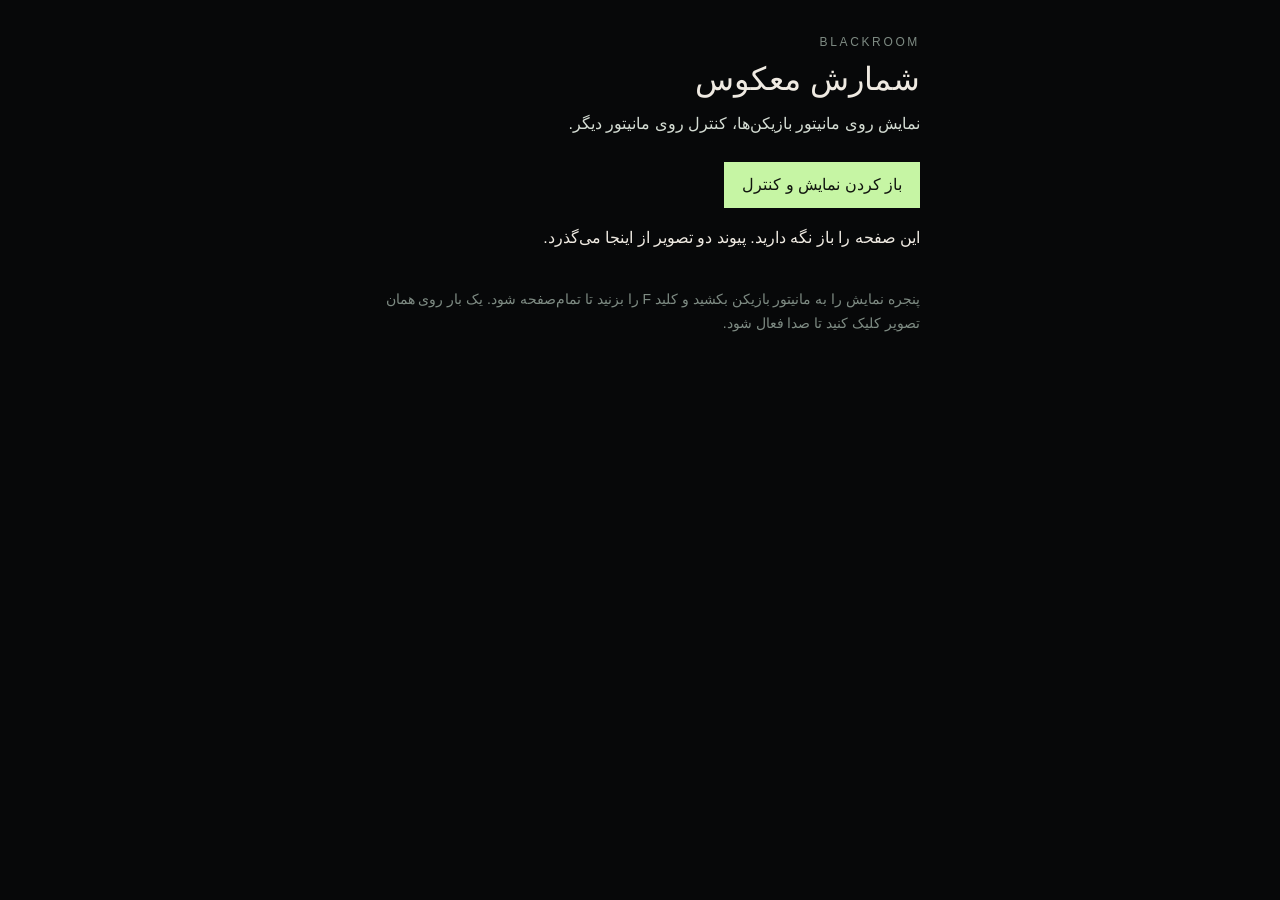
==== index.html @ 9838bee4 "Add the BLACKROOM dual-monitor escape-room countdown. Co-authored-by: Cursor <cursoragent@cursor.com" ====
<!DOCTYPE html>
<html lang="fa" dir="rtl">
<head>
  <meta charset="utf-8">
  <meta name="viewport" content="width=device-width, initial-scale=1">
  <title>شمارش معکوس</title>
  <style>
    :root { color-scheme: dark; }
    * { box-sizing: border-box; }
    html, body {
      margin: 0;
      min-height: 100%;
      background: #070809;
      color: #d5ddd4;
      font-family: "Segoe UI", Tahoma, sans-serif;
    }
    body {
      display: flex;
      align-items: center;
      justify-content: center;
      padding: 32px 20px;
    }
    main { width: min(560px, 100%); }
    p { line-height: 1.7; }
    .kicker {
      margin: 0 0 8px;
      letter-spacing: 0.22em;
      color: #7e8b83;
      font-size: 12px;
    }
    h1 {
      margin: 0 0 12px;
      font-weight: 500;
      font-size: 32px;
      color: #efeae2;
    }
    .lead { margin-top: 0; color: #d5ddd4; }
    button {
      margin-top: 8px;
      background: #c6f5a4;
      color: #10140e;
      border: 0;
      padding: 12px 18px;
      font: 16px/1.4 "Segoe UI", Tahoma, sans-serif;
      cursor: pointer;
    }
    button:hover { background: #ddffc4; }
    button:focus-visible { outline: 1px solid #c6f5a4; outline-offset: 3px; }
    .note { color: #7e8b83; font-size: 14px; }
    #status { min-height: 3em; color: #efeae2; }
  </style>
</head>
<body>
  <main>
    <p class="kicker">BLACKROOM</p>
    <h1>شمارش معکوس</h1>
    <p class="lead">نمایش روی مانیتور بازیکن‌ها، کنترل روی مانیتور دیگر.</p>
    <button id="open" type="button">باز کردن نمایش و کنترل</button>
    <p id="status">این صفحه را باز نگه دارید. پیوند دو تصویر از اینجا می‌گذرد.</p>
    <p class="note">پنجره نمایش را به مانیتور بازیکن بکشید و کلید F را بزنید تا تمام‌صفحه شود. یک بار روی همان تصویر کلیک کنید تا صدا فعال شود.</p>
  </main>
  <script>
    (function () {
      var CHANNEL = "countdown-link";
      var displayWin = null;
      var controlWin = null;
      var seen = { display: false, control: false };
      var openBtn = document.getElementById("open");
      var statusEl = document.getElementById("status");

      function send(win, msg) {
        if (!win || win.closed) return;
        try { win.postMessage(msg, "*"); } catch (err) {}
      }

      window.addEventListener("message", function (e) {
        var msg = e.data;
        if (!msg || msg.channel !== CHANNEL) return;
        if (msg.from === "display" || msg.from === "control") seen[msg.from] = true;
        paint();
        if (msg.from === "control") send(displayWin, msg);
        else if (msg.from === "display") send(controlWin, msg);
      });

      function paint() {
        if (!displayWin && !controlWin) return;
        var d = displayWin && !displayWin.closed;
        var c = controlWin && !controlWin.closed;
        if (!d || !c) {
          statusEl.textContent = "یکی از پنجره‌ها بسته شده. دوباره باز کنید. این صفحه باید باز بماند.";
          return;
        }
        if (seen.display && seen.control) statusEl.textContent = "پیوند برقرار است. این صفحه را نبندید.";
        else statusEl.textContent = "پنجره‌ها باز شدند. نمایش را به مانیتور بازیکن بکشید.";
      }

      function nudge() {
        if (!("getScreenDetails" in window)) return Promise.resolve();
        return window.getScreenDetails().then(function (details) {
          var current = details.currentScreen;
          var other = null;
          for (var i = 0; i < details.screens.length; i++) {
            if (details.screens[i] !== current) {
              other = details.screens[i];
              break;
            }
          }
          if (other && displayWin && !displayWin.closed) {
            displayWin.moveTo(other.availLeft, other.availTop);
            displayWin.resizeTo(other.availWidth, other.availHeight);
          }
          if (current && controlWin && !controlWin.closed) {
            var w = Math.min(1280, Math.floor(current.availWidth * 0.84));
            var h = Math.min(860, Math.floor(current.availHeight * 0.84));
            var left = current.availLeft + Math.floor((current.availWidth - w) / 2);
            var top = current.availTop + 24;
            controlWin.moveTo(left, top);
            controlWin.resizeTo(w, h);
          }
        }).catch(function () {});
      }

      openBtn.addEventListener("click", function () {
        seen.display = false;
        seen.control = false;
        displayWin = window.open("display.html", "countdown-display", "width=1440,height=900");
        controlWin = window.open("control.html", "countdown-control", "width=1280,height=860");
        if (!displayWin || !controlWin) {
          statusEl.textContent = "مرورگر پنجره را بست. اجازه‌ی پاپ‌آپ را بدهید و دوباره امتحان کنید.";
          return;
        }
        controlWin.focus();
        statusEl.textContent = "پنجره‌ها باز شدند. نمایش را به مانیتور بازیکن بکشید و کلید F را بزنید.";
        nudge();
      });

      setInterval(paint, 1000);
    })();
  </script>
</body>
</html>
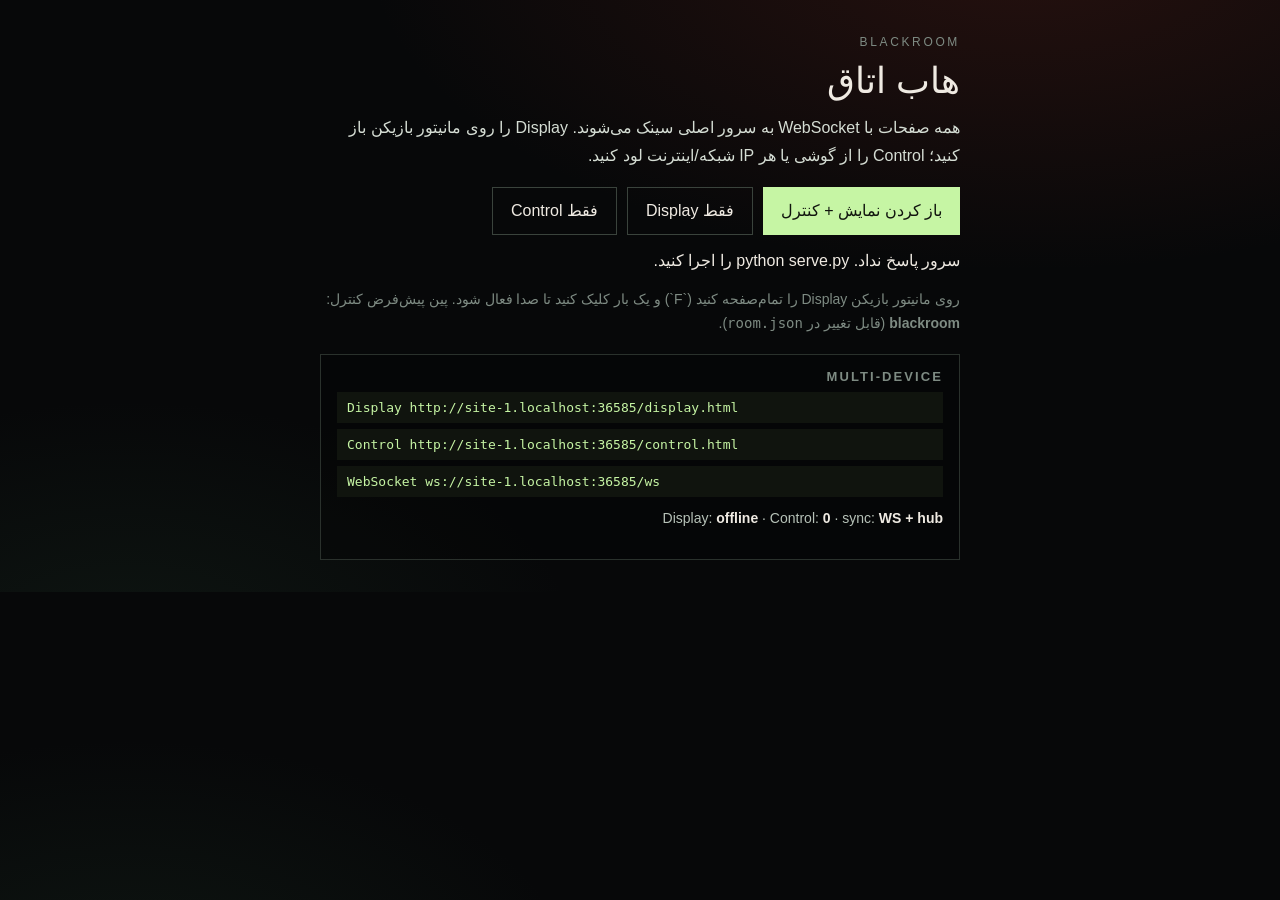
==== commit 55d46abd: "Let operators run the countdown from other devices through the room server and a public hub. Co-auth" ====
--- a/index.html
+++ b/index.html
@@ -3,14 +3,17 @@
 <head>
   <meta charset="utf-8">
   <meta name="viewport" content="width=device-width, initial-scale=1">
-  <title>شمارش معکوس</title>
+  <title>BLACKROOM Hub</title>
   <style>
     :root { color-scheme: dark; }
     * { box-sizing: border-box; }
     html, body {
       margin: 0;
       min-height: 100%;
-      background: #070809;
+      background:
+        radial-gradient(1200px 600px at 80% -10%, rgba(120, 40, 30, 0.28), transparent 55%),
+        radial-gradient(900px 500px at 10% 110%, rgba(40, 70, 50, 0.22), transparent 50%),
+        #070809;
       color: #d5ddd4;
       font-family: "Segoe UI", Tahoma, sans-serif;
     }
@@ -20,7 +23,7 @@
       justify-content: center;
       padding: 32px 20px;
     }
-    main { width: min(560px, 100%); }
+    main { width: min(640px, 100%); }
     p { line-height: 1.7; }
     .kicker {
       margin: 0 0 8px;
@@ -31,33 +34,84 @@
     h1 {
       margin: 0 0 12px;
       font-weight: 500;
-      font-size: 32px;
+      font-size: clamp(28px, 5vw, 36px);
       color: #efeae2;
     }
     .lead { margin-top: 0; color: #d5ddd4; }
-    button {
-      margin-top: 8px;
+    .actions {
+      display: flex;
+      flex-wrap: wrap;
+      gap: 10px;
+      margin: 18px 0 8px;
+    }
+    button, a.btn {
       background: #c6f5a4;
       color: #10140e;
       border: 0;
       padding: 12px 18px;
       font: 16px/1.4 "Segoe UI", Tahoma, sans-serif;
       cursor: pointer;
-    }
-    button:hover { background: #ddffc4; }
-    button:focus-visible { outline: 1px solid #c6f5a4; outline-offset: 3px; }
+      text-decoration: none;
+      display: inline-block;
+    }
+    button.secondary, a.btn.secondary {
+      background: transparent;
+      color: #efeae2;
+      border: 1px solid #3a433c;
+    }
+    button:hover, a.btn:hover { filter: brightness(1.06); }
+    button:focus-visible, a.btn:focus-visible { outline: 1px solid #c6f5a4; outline-offset: 3px; }
     .note { color: #7e8b83; font-size: 14px; }
-    #status { min-height: 3em; color: #efeae2; }
+    #status { min-height: 1.5em; color: #efeae2; margin: 12px 0 4px; }
+    .urls {
+      margin-top: 18px;
+      padding: 14px 16px;
+      border: 1px solid #2a312c;
+      background: rgba(0, 0, 0, 0.28);
+    }
+    .urls h2 {
+      margin: 0 0 8px;
+      font-size: 13px;
+      letter-spacing: 0.16em;
+      color: #7e8b83;
+      font-weight: 600;
+    }
+    .urls code {
+      display: block;
+      direction: ltr;
+      text-align: left;
+      margin: 6px 0;
+      padding: 8px 10px;
+      background: #10140e;
+      color: #c6f5a4;
+      font-size: 13px;
+      word-break: break-all;
+    }
+    .peers {
+      margin-top: 10px;
+      font-size: 14px;
+      color: #b7c2b8;
+    }
+    .peers b { color: #efeae2; font-weight: 600; }
   </style>
 </head>
 <body>
   <main>
     <p class="kicker">BLACKROOM</p>
-    <h1>شمارش معکوس</h1>
-    <p class="lead">نمایش روی مانیتور بازیکن‌ها، کنترل روی مانیتور دیگر.</p>
-    <button id="open" type="button">باز کردن نمایش و کنترل</button>
-    <p id="status">این صفحه را باز نگه دارید. پیوند دو تصویر از اینجا می‌گذرد.</p>
-    <p class="note">پنجره نمایش را به مانیتور بازیکن بکشید و کلید F را بزنید تا تمام‌صفحه شود. یک بار روی همان تصویر کلیک کنید تا صدا فعال شود.</p>
+    <h1>هاب اتاق</h1>
+    <p class="lead">همه صفحات با WebSocket به سرور اصلی سینک می‌شوند. Display را روی مانیتور بازیکن باز کنید؛ Control را از گوشی یا هر IP شبکه/اینترنت لود کنید.</p>
+    <div class="actions">
+      <button id="open-both" type="button">باز کردن نمایش + کنترل</button>
+      <a class="btn secondary" id="open-display" href="display.html" target="countdown-display">فقط Display</a>
+      <a class="btn secondary" id="open-control" href="control.html" target="countdown-control">فقط Control</a>
+    </div>
+    <p id="status">در حال خواندن آدرس شبکه…</p>
+    <p class="note">روی مانیتور بازیکن Display را تمام‌صفحه کنید (`F`) و یک بار کلیک کنید تا صدا فعال شود. پین پیش‌فرض کنترل: <b dir="ltr">blackroom</b> (قابل تغییر در <code dir="ltr">room.json</code>).</p>
+    <div class="urls">
+      <h2>MULTI-DEVICE</h2>
+      <div id="url-list"></div>
+      <p class="peers" id="peers">Display: — · Control: —</p>
+    </div>
   </main>
   <script>
     (function () {
@@ -65,8 +119,10 @@
       var displayWin = null;
       var controlWin = null;
       var seen = { display: false, control: false };
-      var openBtn = document.getElementById("open");
+      var openBtn = document.getElementById("open-both");
       var statusEl = document.getElementById("status");
+      var urlList = document.getElementById("url-list");
+      var peersEl = document.getElementById("peers");
 
       function send(win, msg) {
         if (!win || win.closed) return;
@@ -87,37 +143,53 @@
         var d = displayWin && !displayWin.closed;
         var c = controlWin && !controlWin.closed;
         if (!d || !c) {
-          statusEl.textContent = "یکی از پنجره‌ها بسته شده. دوباره باز کنید. این صفحه باید باز بماند.";
+          statusEl.textContent = "یکی از پنجره‌ها بسته شده. از لینک‌های زیر دوباره باز کنید.";
           return;
         }
-        if (seen.display && seen.control) statusEl.textContent = "پیوند برقرار است. این صفحه را نبندید.";
-        else statusEl.textContent = "پنجره‌ها باز شدند. نمایش را به مانیتور بازیکن بکشید.";
-      }
-
-      function nudge() {
-        if (!("getScreenDetails" in window)) return Promise.resolve();
-        return window.getScreenDetails().then(function (details) {
-          var current = details.currentScreen;
-          var other = null;
-          for (var i = 0; i < details.screens.length; i++) {
-            if (details.screens[i] !== current) {
-              other = details.screens[i];
-              break;
-            }
-          }
-          if (other && displayWin && !displayWin.closed) {
-            displayWin.moveTo(other.availLeft, other.availTop);
-            displayWin.resizeTo(other.availWidth, other.availHeight);
-          }
-          if (current && controlWin && !controlWin.closed) {
-            var w = Math.min(1280, Math.floor(current.availWidth * 0.84));
-            var h = Math.min(860, Math.floor(current.availHeight * 0.84));
-            var left = current.availLeft + Math.floor((current.availWidth - w) / 2);
-            var top = current.availTop + 24;
-            controlWin.moveTo(left, top);
-            controlWin.resizeTo(w, h);
-          }
-        }).catch(function () {});
+        if (seen.display && seen.control) statusEl.textContent = "پیوند محلی برقرار است. Display را به مانیتور بازیکن بکشید.";
+        else statusEl.textContent = "پنجره‌ها باز شدند.";
+      }
+
+      function originBase() {
+        return location.origin || (location.protocol + "//" + location.host);
+      }
+
+      function renderInfo(info) {
+        var base = originBase();
+        var extras = (info && info.lan) || [];
+        var html = "";
+        html += "<code>Display  " + base + "/display.html</code>";
+        html += "<code>Control  " + base + "/control.html</code>";
+        html += "<code>WebSocket  " + (location.protocol === "https:" ? "wss" : "ws") + "://" + location.host + "/ws</code>";
+        if (info && info.hub && info.hub.enabled) {
+          html += "<code>Hub      " + (info.hub.baseUrl || "") + "</code>";
+        }
+        if (info && info.publicUrl) {
+          var pub = String(info.publicUrl).replace(/\/$/, "");
+          html += "<code>Public   " + pub + "/control.html</code>";
+        }
+        extras.forEach(function (ip) {
+          var root = "http://" + ip + ":" + ((info && info.port) || location.port || 8765);
+          if (root === base) return;
+          html += "<code>LAN      " + root + "/control.html</code>";
+        });
+        urlList.innerHTML = html;
+        var peers = (info && info.peers) || {};
+        peersEl.innerHTML = "Display: <b>" + (peers.displayAlive ? "ONLINE" : "offline") +
+          "</b> · Control: <b>" + (peers.controlCount || 0) + "</b> · sync: <b>WS + hub</b>";
+      }
+
+      function refresh() {
+        fetch("/api/room/info")
+          .then(function (r) { return r.json(); })
+          .then(function (info) {
+            statusEl.textContent = "هاب آماده است — " + ((info && info.room) || "BLACKROOM");
+            renderInfo(info);
+          })
+          .catch(function () {
+            statusEl.textContent = "سرور پاسخ نداد. python serve.py را اجرا کنید.";
+            renderInfo({ lan: [], port: 8765, peers: {} });
+          });
       }
 
       openBtn.addEventListener("click", function () {
@@ -126,14 +198,16 @@
         displayWin = window.open("display.html", "countdown-display", "width=1440,height=900");
         controlWin = window.open("control.html", "countdown-control", "width=1280,height=860");
         if (!displayWin || !controlWin) {
-          statusEl.textContent = "مرورگر پنجره را بست. اجازه‌ی پاپ‌آپ را بدهید و دوباره امتحان کنید.";
+          statusEl.textContent = "پاپ‌آپ مسدود شد. اجازه بدهید یا لینک‌های جدا را باز کنید.";
           return;
         }
         controlWin.focus();
-        statusEl.textContent = "پنجره‌ها باز شدند. نمایش را به مانیتور بازیکن بکشید و کلید F را بزنید.";
-        nudge();
+        statusEl.textContent = "پنجره‌ها باز شدند.";
+        paint();
       });
 
+      refresh();
+      setInterval(refresh, 2000);
       setInterval(paint, 1000);
     })();
   </script>
